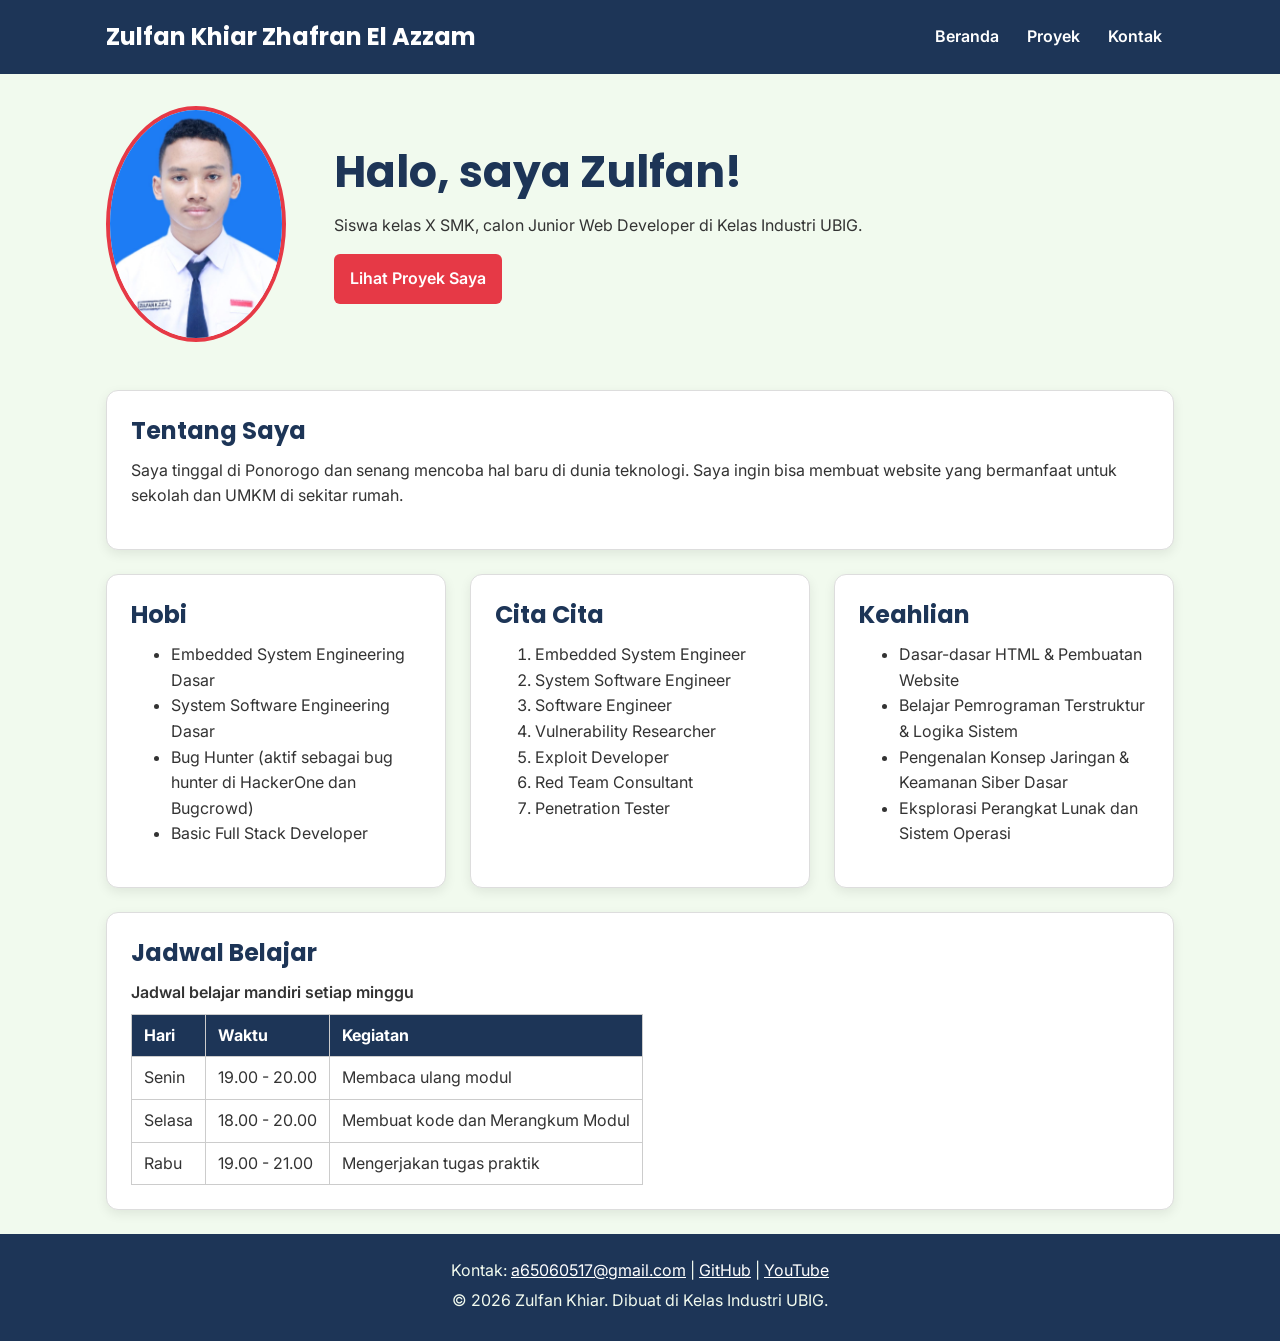
==== index.html @ e3f0f4d8 "feat: portofolio v1" ====
<!DOCTYPE html>
<html lang="id">

<head>
    <meta charset="UTF-8">
    <meta name="viewport" content="width=device-width, initial-scale=1.0">
    <title>Zulfan Khiar | Beranda</title>
    <!-- Google Fonts -->
    <link rel="preconnect" href="https://fonts.googleapis.com">
    <link rel="preconnect" href="https://fonts.gstatic.com" crossorigin>
    <link href="https://fonts.googleapis.com/css2?family=Inter:wght@400;600&family=Poppins:wght@600;700&display=swap"
        rel="stylesheet">
    <!-- CSS Eksternal -->
    <link rel="stylesheet" href="css/style.css">
</head>

<body>

    <!-- 1. HEADER -->
    <header>
        <div class="container navbar">
            <h1>Zulfan Khiar Zhafran El Azzam</h1>
            <nav>
                <ul>
                    <li><a href="index.html">Beranda</a></li>
                    <li><a href="proyek.html">Proyek</a></li>
                    <li><a href="kontak.html">Kontak</a></li>
                </ul>
            </nav>
        </div>
    </header>

    <!-- 2. MAIN -->
    <main class="container">
        <!-- Kartu 1: Foto Profil dan Tentang Saya-->
        <section class="hero">
            <img src="WhatsApp Image 2026-10-22 at 22.08.05.jpeg" alt="foto Profil" width="180">
            <div>
                <h2>Halo, saya Zulfan!</h2>
                <p>Siswa kelas X SMK, calon Junior Web Developer di Kelas Industri UBIG.</p>
                <a href="proyek.html" class="tombol">Lihat Proyek Saya</a>
            </div>
        </section>
        <section class="kartu">
            <h2>Tentang Saya</h2>
            <p>
                Saya tinggal di Ponorogo dan senang mencoba hal baru di dunia
                teknologi. Saya ingin bisa membuat website yang bermanfaat untuk
                sekolah dan UMKM di sekitar rumah.
            </p>
        </section>

        <div class="daftar-kartu">
            <!-- Kartu 3: Hobi -->
            <section class="kartu">
                <h2>Hobi</h2>
                <ul>
                    <li>Embedded System Engineering Dasar</li>
                    <li>System Software Engineering Dasar</li>
                    <li>Bug Hunter (aktif sebagai bug hunter di HackerOne dan Bugcrowd)</li>
                    <li>Basic Full Stack Developer</li>
                </ul>
            </section>

            <!-- Kartu 4: Cita Cita -->
            <section class="kartu">
                <h2>Cita Cita</h2>
                <ol>
                    <li>Embedded System Engineer</li>
                    <li>System Software Engineer</li>
                    <li>Software Engineer</li>
                    <li>Vulnerability Researcher</li>
                    <li>Exploit Developer</li>
                    <li>Red Team Consultant</li>
                    <li>Penetration Tester</li>
                </ol>
            </section>

            <!-- Kartu 5: Keahlian -->
            <section class="kartu">
                <h2>Keahlian</h2>
                <ul>
                    <li>Dasar-dasar HTML & Pembuatan Website</li>
                    <li>Belajar Pemrograman Terstruktur & Logika Sistem</li>
                    <li>Pengenalan Konsep Jaringan & Keamanan Siber Dasar</li>
                    <li>Eksplorasi Perangkat Lunak dan Sistem Operasi</li>
                </ul>
            </section>
        </div>

        <!-- Kartu 6: Jadwal Belajar -->
        <section class="kartu">
            <h2>Jadwal Belajar</h2>
            <table>
                <caption>Jadwal belajar mandiri setiap minggu</caption>
                <thead>
                    <tr>
                        <th>Hari</th>
                        <th>Waktu</th>
                        <th>Kegiatan</th>
                    </tr>
                </thead>
                <tbody>
                    <tr>
                        <td>Senin</td>
                        <td>19.00 - 20.00</td>
                        <td>Membaca ulang modul</td>
                    </tr>
                    <tr>
                        <td>Selasa</td>
                        <td>18.00 - 20.00</td>
                        <td>Membuat kode dan Merangkum Modul</td>
                    </tr>
                    <tr>
                        <td>Rabu</td>
                        <td>19.00 - 21.00</td>
                        <td>Mengerjakan tugas praktik</td>
                    </tr>
                </tbody>
            </table>
        </section>
    </main>

    <!-- 3. FOOTER -->
    <footer>
        <p>Kontak:
            <a href="mailto:a65060517@gmail.com">a65060517@gmail.com</a> |
            <a href="https://github.com/" target="_blank">GitHub</a> |
            <a href="https://www.youtube.com/@zulfankhiar-10" target="_blank">YouTube</a>
        </p>
        <p>&copy; 2026 Zulfan Khiar. Dibuat di Kelas Industri UBIG.</p>
    </footer>

</body>

</html>
---- css/style.css ----
/* Gaya portofolio Zulfan Khiar
1. Palet: #1D3557 (utama), #E63946 (aksen), #F1FAEE (latar)
2. Huruf: Poppins (judul), Inter (isi)
3. Tata letak: mobile first, titik ubah 768px (tablet) dan 1024px (laptop) */

/* 1. Reset */
* {
    box-sizing: border-box;
    margin: 0;
}

img {
    max-width: 100%;
    height: auto;
}

/* 2. Dasar halaman: warna dan huruf */
body {
    font-family: "Inter", Arial, sans-serif;
    font-size: 1rem;
    line-height: 1.6;
    color: #333333;
    background-color: #F1FAEE;
}

h1,
h2,
h3 {
    font-family: "Poppins", Arial, sans-serif;
    color: #1D3557;
    line-height: 1.3;
}

h2 {
    margin-bottom: 0.75rem;
}

p,
ul,
ol {
    margin-bottom: 1rem;
}

a {
    color: #E63946;
}

/* 3. Wadah, header, dan menu */
.container {
    max-width: 1100px;
    margin: 0 auto;
    padding: 0 1rem;
}

header {
    background-color: #1D3557;
    color: #FFFFFF;
    padding: 1rem 0;
}

header h1 {
    color: #FFFFFF;
    font-size: 1.5rem;
}

.navbar {
    display: flex;
    flex-wrap: wrap;
    justify-content: space-between;
    align-items: center;
    gap: 0.5rem;
}

nav ul {
    display: flex;
    gap: 0.25rem;
    padding: 0;
    margin: 0;
    list-style: none;
}

nav a {
    display: inline-block;
    padding: 0.5rem 0.75rem;
    border-radius: 6px;
    color: #FFFFFF;
    font-weight: 600;
    text-decoration: none;
}

/* 4. Isi utama, hero, dan kartu */
main {
    padding: 1.5rem;
}

.hero {
    display: flex;
    flex-direction: column;
    align-items: center;
    gap: 1.5rem;
    padding: 1rem 0 2rem;
    text-align: center;
}

.hero img {
    border: 4px solid #E63946;
    border-radius: 50%;
}

.hero h2 {
    font-size: 2rem;
}

.tombol {
    display: inline-block;
    padding: 0.75rem 1rem;
    border-radius: 6px;
    background-color: #E63946;
    color: #FFFFFF;
    font-weight: 600;
    text-decoration: none;
}

.kartu {
    background-color: #FFFFFF;
    padding: 1rem;
    margin-bottom: 1.5rem;
    border: 1px solid #DDDDDD;
    border-radius: 12px;
    box-shadow: 0 4px 12px rgba(0, 0, 0, 0.08);
}

.daftar-kartu {
    display: flex;
    flex-wrap: wrap;
    gap: 1.5rem;
    margin-bottom: 1.5rem;
}

.daftar-kartu .kartu {
    flex: 1 1 280px;
    margin-bottom: 0;
}

article img {
    border-radius: 8px;
    border: 1px solid #DDDDDD;
}

/* 5. Tabel */
table {
    border-collapse: collapse;
}

caption {
    font-weight: 600;
    text-align: left;
    margin-bottom: 0.5rem;
}

th,
td {
    border: 1px solid #CCCCCC;
    padding: 0.5rem 0.75rem;
    text-align: left;
}

th {
    background-color: #1D3557;
    color: #FFFFFF;
}

/* 6. Form */
label {
    font-weight: 600;
}

input,
select,
textarea {
    width: 100%;
    max-width: 22rem;
    padding: 0.6rem;
    margin-top: 0.25rem;
    border: 1px solid #CCCCCC;
    border-radius: 6px;
    font-family: inherit;
    font-size: 1rem;
}

button {
    padding: 0.75rem 1.5rem;
    border: none;
    border-radius: 6px;
    background-color: #E63946;
    color: #FFFFFF;
    font-family: inherit;
    font-size: 1rem;
    font-weight: 600;
    cursor: pointer;
}

/* 7. Footer */
footer {
    background-color: #1D3557;
    color: #F1FAEE;
    text-align: center;
    padding: 1.5rem;
}

footer p {
    margin-bottom: 0.25rem;
}

footer a {
    color: #FFFFFF;
}

/* 8. Tablet: lebar layar 768px ke atas */
@media (min-width: 768px) {
    .hero {
        flex-direction: row;
        padding: 2rem 0 3rem;
        text-align: left;
    }

    .kartu {
        padding: 1.5rem;
    }
}

/* 9. Laptop: lebar layar 1024px ke atas */
@media (min-width: 1024px) {
    main {
        padding: 2.5rem 0;
    }

    .hero {
        gap: 3rem;
    }

    .hero h2 {
        font-size: 2.75rem;
    }
}
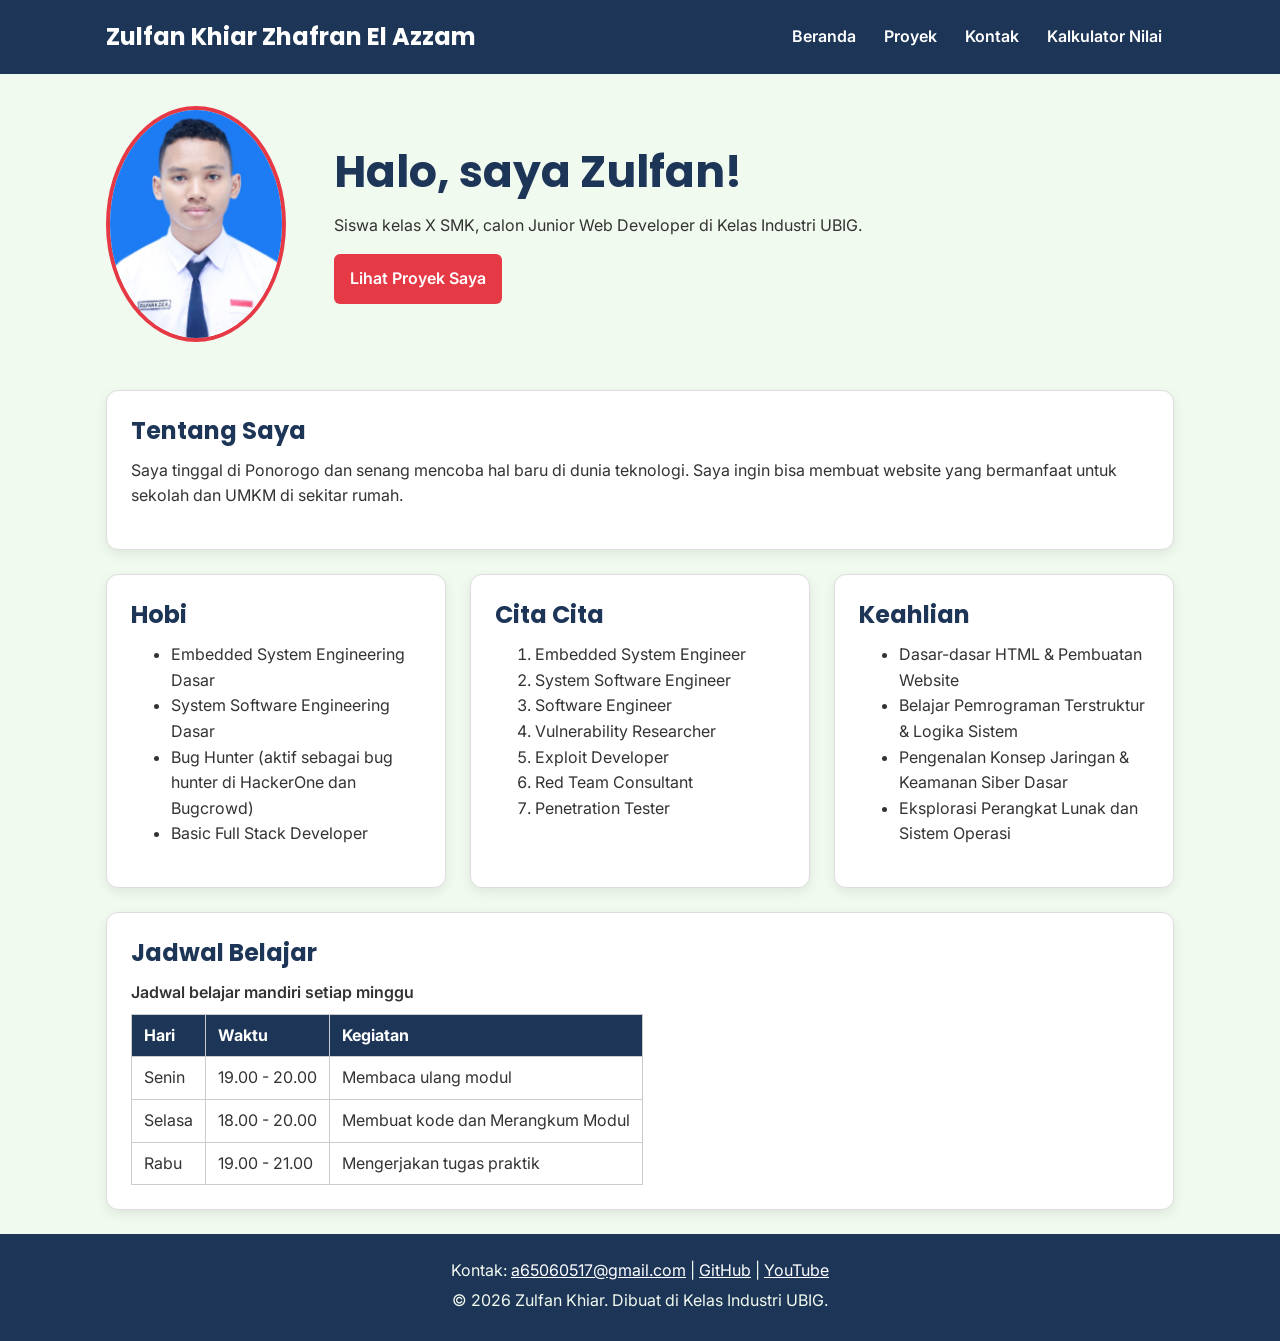
==== commit 56b35af3: "feat: tambah kalkulator nilai interaktif" ====
--- a/index.html
+++ b/index.html
@@ -5,6 +5,7 @@
     <meta charset="UTF-8">
     <meta name="viewport" content="width=device-width, initial-scale=1.0">
     <title>Zulfan Khiar | Beranda</title>
+    <link rel="icon" href="img/foto-profil.jpeg">
     <!-- Google Fonts -->
     <link rel="preconnect" href="https://fonts.googleapis.com">
     <link rel="preconnect" href="https://fonts.gstatic.com" crossorigin>
@@ -12,6 +13,9 @@
         rel="stylesheet">
     <!-- CSS Eksternal -->
     <link rel="stylesheet" href="css/style.css">
+    <!-- JS Eksternal-->
+    <script src="js/latihan.js" defer></script>
+    <script src="js/logika.js" defer></script>
 </head>
 
 <body>
@@ -25,6 +29,7 @@
                     <li><a href="index.html">Beranda</a></li>
                     <li><a href="proyek.html">Proyek</a></li>
                     <li><a href="kontak.html">Kontak</a></li>
+                    <li><a href="kalkulator.html">Kalkulator Nilai</a></li>
                 </ul>
             </nav>
         </div>
@@ -34,7 +39,7 @@
     <main class="container">
         <!-- Kartu 1: Foto Profil dan Tentang Saya-->
         <section class="hero">
-            <img src="WhatsApp Image 2026-10-22 at 22.08.05.jpeg" alt="foto Profil" width="180">
+            <img src="img/foto-profil.jpeg" alt="foto Profil" width="180">
             <div>
                 <h2>Halo, saya Zulfan!</h2>
                 <p>Siswa kelas X SMK, calon Junior Web Developer di Kelas Industri UBIG.</p>
--- a/css/style.css
+++ b/css/style.css
@@ -140,6 +140,26 @@
 .daftar-kartu .kartu {
     flex: 1 1 280px;
     margin-bottom: 0;
+}
+
+/* Tambahan untuk Kartu di Halaman Kontak */
+.kartu-1,
+.kartu-2 {
+    background-color: #FFFFFF;
+    padding: 1.5rem;
+    margin-bottom: 1.5rem;
+    border: 1px solid #DDDDDD;
+    border-radius: 12px;
+    box-shadow: 0 4px 12px rgba(0, 0, 0, 0.08);
+}
+
+.kartu-2 ul {
+    padding-left: 1.25rem;
+    list-style-type: disc;
+}
+
+.kartu-2 li {
+    margin-bottom: 0.5rem;
 }
 
 article img {
